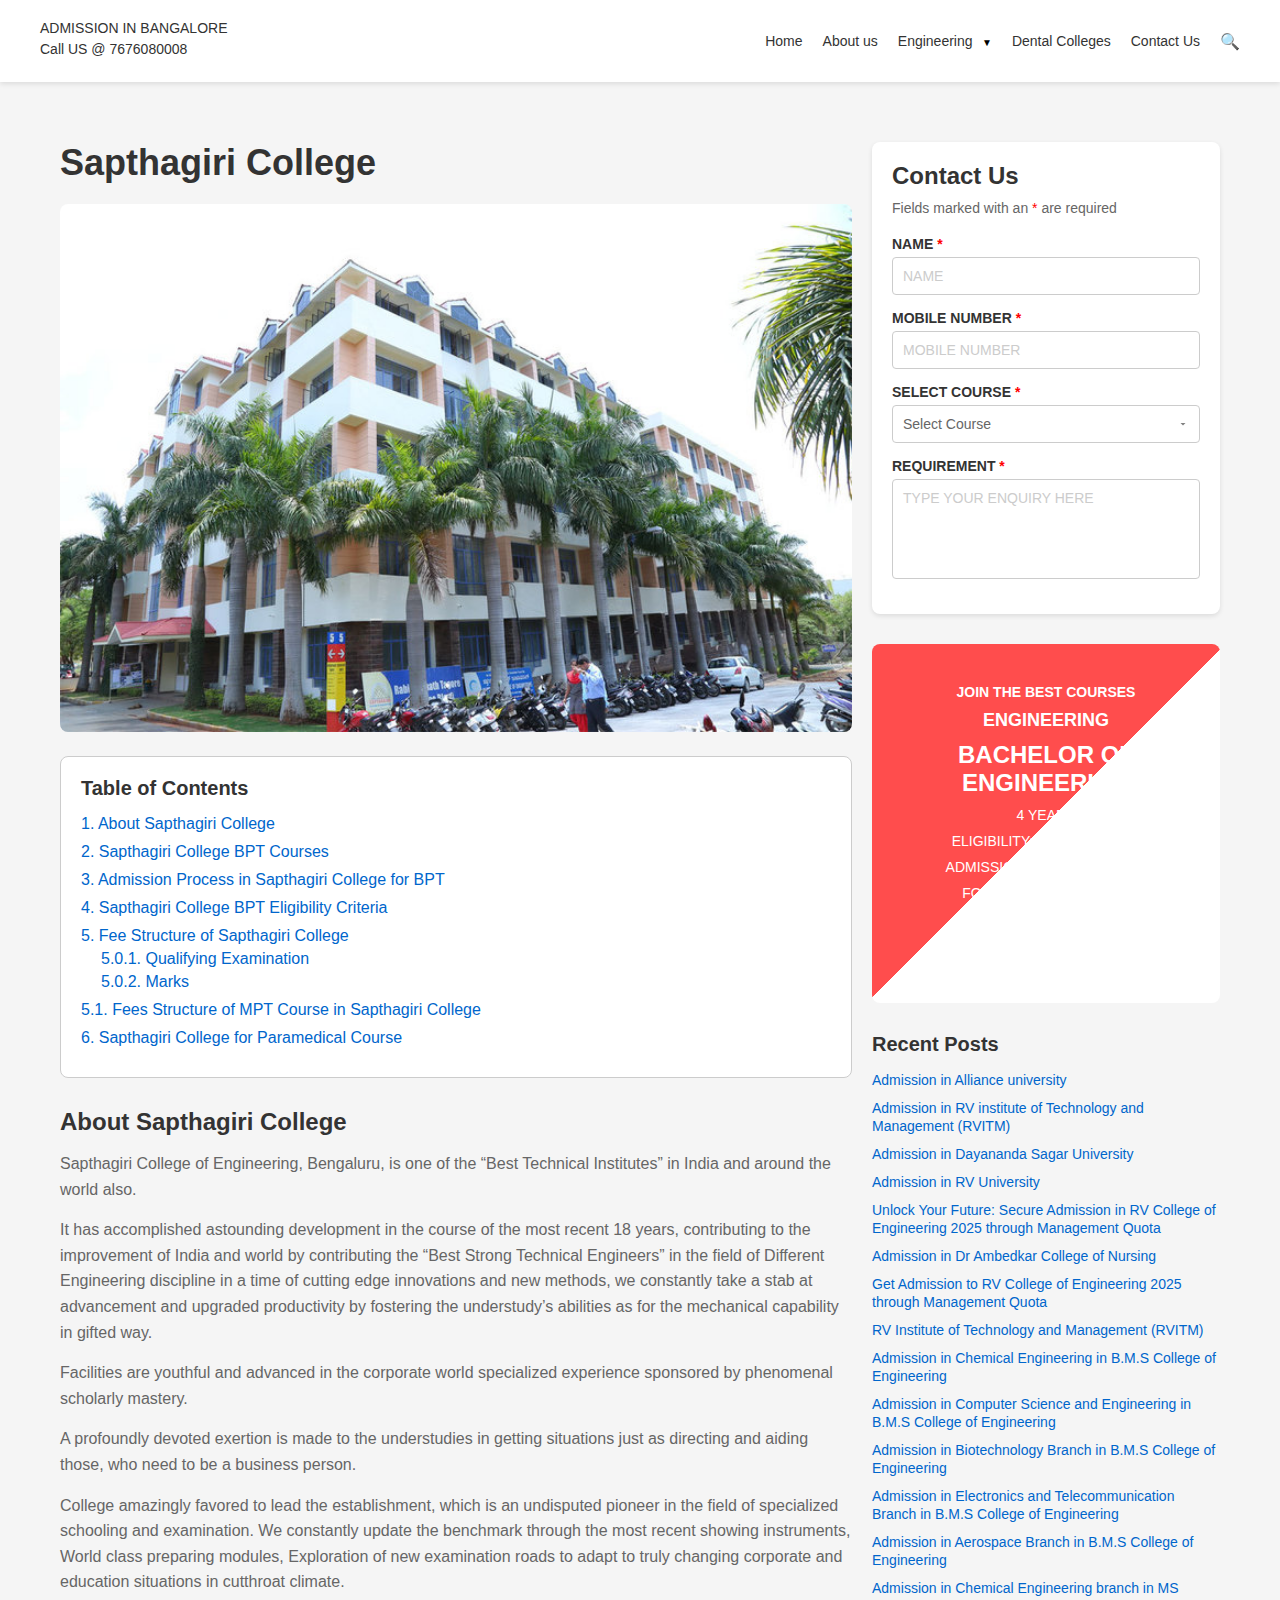
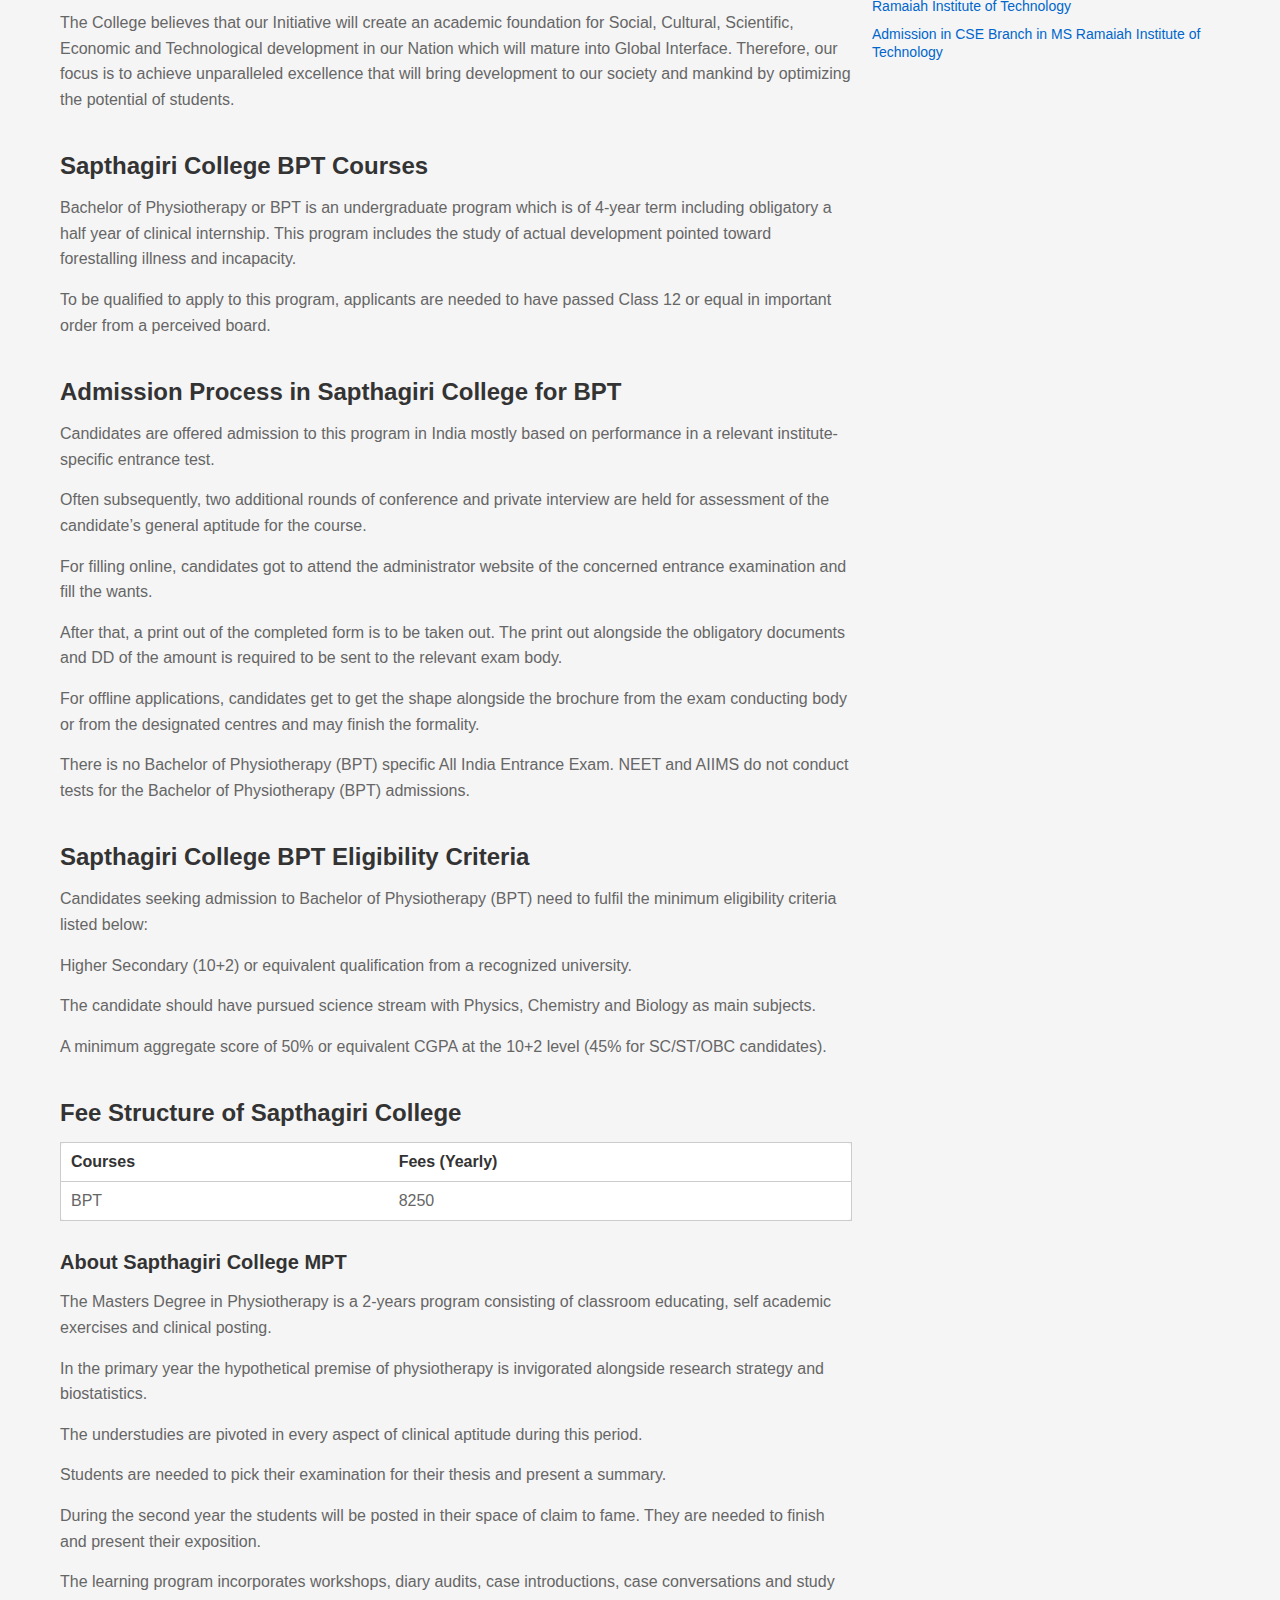
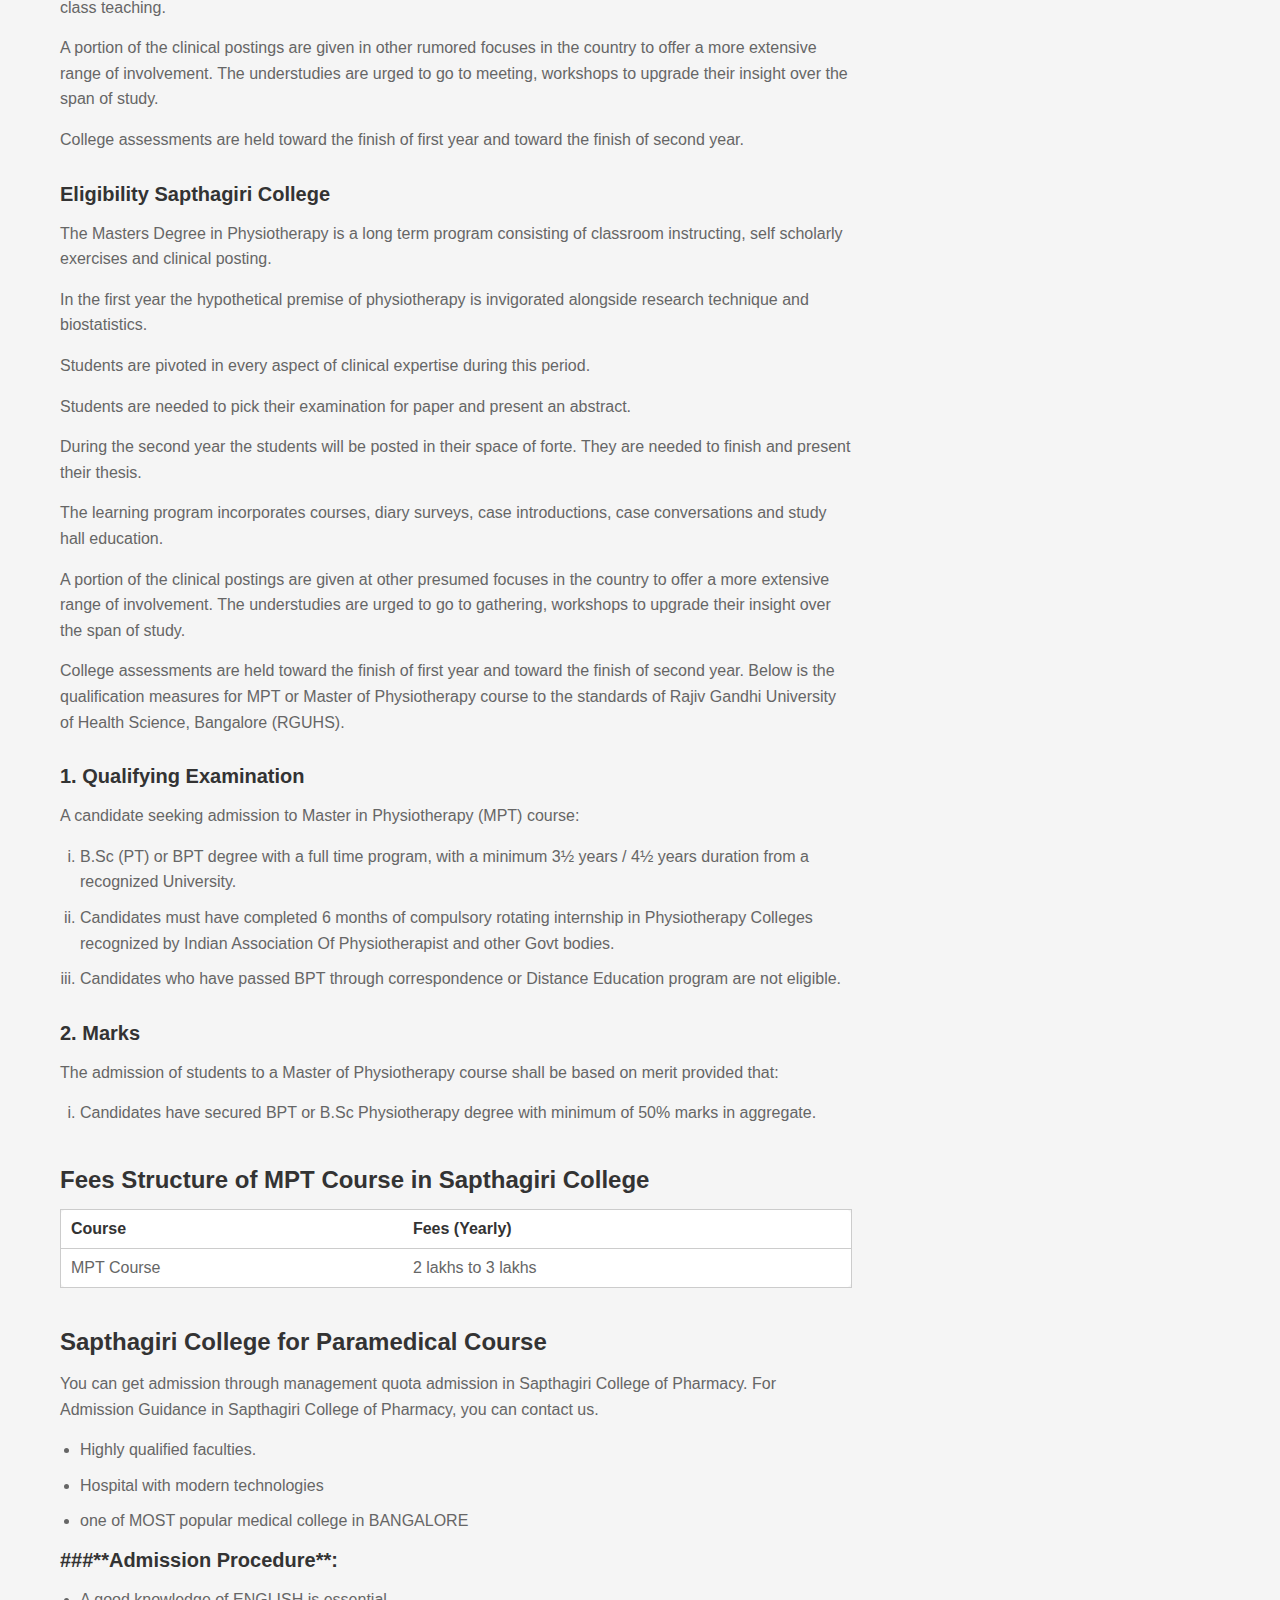
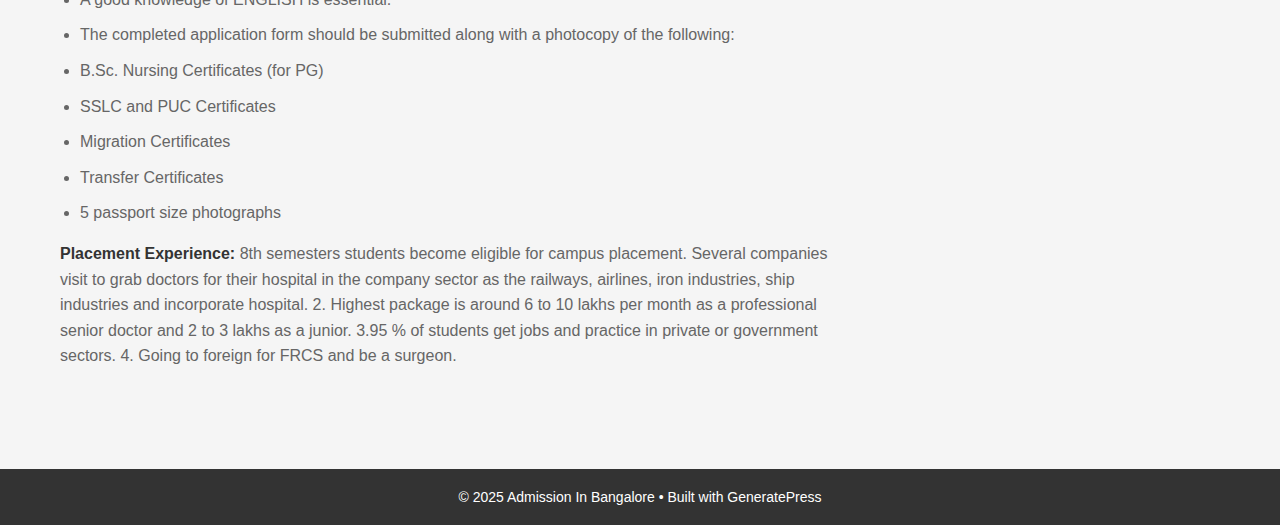
==== COLLEGE_DETAIL/sapthgiriColl.html @ 49c88247 "new" ====
<!DOCTYPE html>
<html lang="en">
<head>
    <meta charset="UTF-8">
    <meta name="viewport" content="width=device-width, initial-scale=1.0">
    <title>Sapthagiri College</title>
    <link rel="stylesheet" href="style.css">
</head>
<body>
    <!-- Header -->
    <header>
        <div class="header-left">
            <p>ADMISSION IN BANGALORE</p>
            <p>Call US @ 7676080008</p>
        </div>
        <nav class="header-right">
            <ul>
                <li><a href="#">Home</a></li>
                <li><a href="#">About us</a></li>
                <li>
                    <a href="#">Engineering</a>
                    <span class="dropdown-arrow">▼</span>
                </li>
                <li><a href="#">Dental Colleges</a></li>
                <li><a href="#">Contact Us</a></li>
                <li><a href="#"><span class="search-icon">🔍</span></a></li>
            </ul>
        </nav>
    </header>

    <!-- Main Content and Sidebar -->
    <div class="container">
        <main class="main-content">
            <section class="college-section">
                <h1>Sapthagiri College</h1>
                <img src="./images/Campus-View-of-Sapthagiri-College-of-Engineering-Bangalore_Campus-View.png" alt="Sapthagiri College Building" class="college-image">

                <!-- Table of Contents -->
                <div class="table-of-contents">
                    <h2>Table of Contents</h2>
                    <ul>
                        <li><a href="#about">1. About Sapthagiri College</a></li>
                        <li><a href="#bpt-courses">2. Sapthagiri College BPT Courses</a></li>
                        <li><a href="#admission-process">3. Admission Process in Sapthagiri College for BPT</a></li>
                        <li><a href="#eligibility">4. Sapthagiri College BPT Eligibility Criteria</a></li>
                        <li><a href="#fee-structure">5. Fee Structure of Sapthagiri College</a>
                            <ul>
                                <li><a href="#qualifying-exam">5.0.1. Qualifying Examination</a></li>
                                <li><a href="#marks">5.0.2. Marks</a></li>
                            </ul>
                        </li>
                        <li><a href="#mpt-fees">5.1. Fees Structure of MPT Course in Sapthagiri College</a></li>
                        <li><a href="#paramedical">6. Sapthagiri College for Paramedical Course</a></li>
                    </ul>
                </div>

                <!-- About Sapthagiri College -->
                <div class="about-section" id="about">
                    <h2>About Sapthagiri College</h2>
                    <p>
                        Sapthagiri College of Engineering, Bengaluru, is one of the “Best Technical Institutes” in India and around the world also.
                    </p>
                    <p>
                        It has accomplished astounding development in the course of the most recent 18 years, contributing to the improvement of India and world by contributing the “Best Strong Technical Engineers” in the field of Different Engineering discipline in a time of cutting edge innovations and new methods, we constantly take a stab at advancement and upgraded productivity by fostering the understudy’s abilities as for the mechanical capability in gifted way.
                    </p>
                    <p>
                        Facilities are youthful and advanced in the corporate world specialized experience sponsored by phenomenal scholarly mastery.
                    </p>
                    <p>
                        A profoundly devoted exertion is made to the understudies in getting situations just as directing and aiding those, who need to be a business person.
                    </p>
                    <p>
                        College amazingly favored to lead the establishment, which is an undisputed pioneer in the field of specialized schooling and examination. We constantly update the benchmark through the most recent showing instruments, World class preparing modules, Exploration of new examination roads to adapt to truly changing corporate and education situations in cutthroat climate.
                    </p>
                    <p>
                        The College believes that our Initiative will create an academic foundation for Social, Cultural, Scientific, Economic and Technological development in our Nation which will mature into Global Interface. Therefore, our focus is to achieve unparalleled excellence that will bring development to our society and mankind by optimizing the potential of students.
                    </p>
                </div>

                <!-- Sapthagiri College BPT Courses -->
                <div class="bpt-courses-section" id="bpt-courses">
                    <h2>Sapthagiri College BPT Courses</h2>
                    <p>
                        Bachelor of Physiotherapy or BPT is an undergraduate program which is of 4-year term including obligatory a half year of clinical internship. This program includes the study of actual development pointed toward forestalling illness and incapacity.
                    </p>
                    <p>
                        To be qualified to apply to this program, applicants are needed to have passed Class 12 or equal in important order from a perceived board.
                    </p>
                </div>

                <!-- Admission Process in Sapthagiri College for BPT -->
                <div class="admission-process-section" id="admission-process">
                    <h2>Admission Process in Sapthagiri College for BPT</h2>
                    <p>
                        Candidates are offered admission to this program in India mostly based on performance in a relevant institute-specific entrance test.
                    </p>
                    <p>
                        Often subsequently, two additional rounds of conference and private interview are held for assessment of the candidate’s general aptitude for the course.
                    </p>
                    <p>
                        For filling online, candidates got to attend the administrator website of the concerned entrance examination and fill the wants.
                    </p>
                    <p>
                        After that, a print out of the completed form is to be taken out. The print out alongside the obligatory documents and DD of the amount is required to be sent to the relevant exam body.
                    </p>
                    <p>
                        For offline applications, candidates get to get the shape alongside the brochure from the exam conducting body or from the designated centres and may finish the formality.
                    </p>
                    <p>
                        There is no Bachelor of Physiotherapy (BPT) specific All India Entrance Exam. NEET and AIIMS do not conduct tests for the Bachelor of Physiotherapy (BPT) admissions.
                    </p>
                </div>

                <!-- Sapthagiri College BPT Eligibility Criteria -->
                <div class="eligibility-section" id="eligibility">
                    <h2>Sapthagiri College BPT Eligibility Criteria</h2>
                    <p>
                        Candidates seeking admission to Bachelor of Physiotherapy (BPT) need to fulfil the minimum eligibility criteria listed below:
                    </p>
                    <p>
                        Higher Secondary (10+2) or equivalent qualification from a recognized university.
                    </p>
                    <p>
                        The candidate should have pursued science stream with Physics, Chemistry and Biology as main subjects.
                    </p>
                    <p>
                        A minimum aggregate score of 50% or equivalent CGPA at the 10+2 level (45% for SC/ST/OBC candidates).
                    </p>
                </div>

                <!-- Fee Structure of Sapthagiri College -->
                <div class="fee-structure-section" id="fee-structure">
                    <h2>Fee Structure of Sapthagiri College</h2>
                    <table>
                        <thead>
                            <tr>
                                <th>Courses</th>
                                <th>Fees (Yearly)</th>
                            </tr>
                        </thead>
                        <tbody>
                            <tr>
                                <td>BPT</td>
                                <td>8250</td>
                            </tr>
                        </tbody>
                    </table>

                    <div class="mpt-description">
                        <h3>About Sapthagiri College MPT</h3>
                        <p>
                            The Masters Degree in Physiotherapy is a 2-years program consisting of classroom educating, self academic exercises and clinical posting.
                        </p>
                        <p>
                            In the primary year the hypothetical premise of physiotherapy is invigorated alongside research strategy and biostatistics.
                        </p>
                        <p>
                            The understudies are pivoted in every aspect of clinical aptitude during this period.
                        </p>
                        <p>
                            Students are needed to pick their examination for their thesis and present a summary.
                        </p>
                        <p>
                            During the second year the students will be posted in their space of claim to fame. They are needed to finish and present their exposition.
                        </p>
                        <p>
                            The learning program incorporates workshops, diary audits, case introductions, case conversations and study class teaching.
                        </p>
                        <p>
                            A portion of the clinical postings are given in other rumored focuses in the country to offer a more extensive range of involvement. The understudies are urged to go to meeting, workshops to upgrade their insight over the span of study.
                        </p>
                        <p>
                            College assessments are held toward the finish of first year and toward the finish of second year.
                        </p>
                    </div>

                    <div class="mpt-eligibility">
                        <h3>Eligibility Sapthagiri College</h3>
                        <p>
                            The Masters Degree in Physiotherapy is a long term program consisting of classroom instructing, self scholarly exercises and clinical posting.
                        </p>
                        <p>
                            In the first year the hypothetical premise of physiotherapy is invigorated alongside research technique and biostatistics.
                        </p>
                        <p>
                            Students are pivoted in every aspect of clinical expertise during this period.
                        </p>
                        <p>
                            Students are needed to pick their examination for paper and present an abstract.
                        </p>
                        <p>
                            During the second year the students will be posted in their space of forte. They are needed to finish and present their thesis.
                        </p>
                        <p>
                            The learning program incorporates courses, diary surveys, case introductions, case conversations and study hall education.
                        </p>
                        <p>
                            A portion of the clinical postings are given at other presumed focuses in the country to offer a more extensive range of involvement. The understudies are urged to go to gathering, workshops to upgrade their insight over the span of study.
                        </p>
                        <p>
                            College assessments are held toward the finish of first year and toward the finish of second year. Below is the qualification measures for MPT or Master of Physiotherapy course to the standards of Rajiv Gandhi University of Health Science, Bangalore (RGUHS).
                        </p>
                    </div>

                    <div class="qualifying-examination" id="qualifying-exam">
                        <h3>1. Qualifying Examination</h3>
                        <p>A candidate seeking admission to Master in Physiotherapy (MPT) course:</p>
                        <ol type="i">
                            <li>B.Sc (PT) or BPT degree with a full time program, with a minimum 3½ years / 4½ years duration from a recognized University.</li>
                            <li>Candidates must have completed 6 months of compulsory rotating internship in Physiotherapy Colleges recognized by Indian Association Of Physiotherapist and other Govt bodies.</li>
                            <li>Candidates who have passed BPT through correspondence or Distance Education program are not eligible.</li>
                        </ol>
                    </div>

                    <div class="marks" id="marks">
                        <h3>2. Marks</h3>
                        <p>The admission of students to a Master of Physiotherapy course shall be based on merit provided that:</p>
                        <ol type="i">
                            <li>Candidates have secured BPT or B.Sc Physiotherapy degree with minimum of 50% marks in aggregate.</li>
                        </ol>
                    </div>
                </div>

                <!-- Fees Structure of MPT Course in Sapthagiri College -->
                <div class="mpt-fee-structure" id="mpt-fees">
                    <h2>Fees Structure of MPT Course in Sapthagiri College</h2>
                    <table>
                        <thead>
                            <tr>
                                <th>Course</th>
                                <th>Fees (Yearly)</th>
                            </tr>
                        </thead>
                        <tbody>
                            <tr>
                                <td>MPT Course</td>
                                <td>2 lakhs to 3 lakhs</td>
                            </tr>
                        </tbody>
                    </table>
                </div>

                <!-- Sapthagiri College for Paramedical Course -->
                <div class="paramedical-section" id="paramedical">
                    <h2>Sapthagiri College for Paramedical Course</h2>
                    <p>
                        You can get admission through management quota admission in Sapthagiri College of Pharmacy. For Admission Guidance in Sapthagiri College of Pharmacy, you can contact us.
                    </p>
                    <ul>
                        <li>Highly qualified faculties.</li>
                        <li>Hospital with modern technologies</li>
                        <li>one of MOST popular medical college in BANGALORE</li>
                    </ul>
                    <h3>###**Admission Procedure**:</h3>
                    <ul>
                        <li>A good knowledge of ENGLISH is essential.</li>
                        <li>The completed application form should be submitted along with a photocopy of the following:</li>
                        <li>B.Sc. Nursing Certificates (for PG)</li>
                        <li>SSLC and PUC Certificates</li>
                        <li>Migration Certificates</li>
                        <li>Transfer Certificates</li>
                        <li>5 passport size photographs</li>
                    </ul>
                    <p>
                        <strong>Placement Experience:</strong> 8th semesters students become eligible for campus placement. Several companies visit to grab doctors for their hospital in the company sector as the railways, airlines, iron industries, ship industries and incorporate hospital. 2. Highest package is around 6 to 10 lakhs per month as a professional senior doctor and 2 to 3 lakhs as a junior. 3.95 % of students get jobs and practice in private or government sectors. 4. Going to foreign for FRCS and be a surgeon.
                    </p>
                </div>
            </section>
        </main>

        <!-- Sidebar -->
        <aside class="sidebar">
            <!-- Contact Form -->
            <div class="contact-form">
                <h2>Contact Us</h2>
                <p>Fields marked with an <span class="required">*</span> are required</p>
                <form>
                    <label for="name">NAME <span class="required">*</span></label>
                    <input type="text" id="name" placeholder="NAME" required>

                    <label for="mobile">MOBILE NUMBER <span class="required">*</span></label>
                    <input type="text" id="mobile" placeholder="MOBILE NUMBER" required>

                    <label for="course">SELECT COURSE <span class="required">*</span></label>
                    <select id="course" required>
                        <option value="" disabled selected>Select Course</option>
                        <option value="engineering">Engineering</option>
                        <option value="dental">Dental</option>
                    </select>

                    <label for="enquiry">REQUIREMENT <span class="required">*</span></label>
                    <textarea id="enquiry" placeholder="TYPE YOUR ENQUIRY HERE" required></textarea>
                </form>
            </div>

            <!-- Advertisement -->
            <div class="advertisement">
                <div class="ad-content">
                    <p class="ad-title">JOIN THE BEST COURSES</p>
                    <h3>ENGINEERING</h3>
                    <h2>BACHELOR OF ENGINEERING</h2>
                    <p>4 YEARS</p>
                    <p>ELIGIBILITY: 10+2 (min. 50%)</p>
                    <p>ADMISSION OPEN 2024 - 2025</p>
                    <p>FOR FURTHER ENQUIRY</p>
                    <p>Call US @ 7676080008</p>
                    <p>www.admissioninbangalore.in</p>
                </div>
            </div>

            <!-- Recent Posts -->
            <div class="recent-posts">
                <h3>Recent Posts</h3>
                <ul>
                    <li><a href="#">Admission in Alliance university</a></li>
                    <li><a href="#">Admission in RV institute of Technology and Management (RVITM)</a></li>
                    <li><a href="#">Admission in Dayananda Sagar University</a></li>
                    <li><a href="#">Admission in RV University</a></li>
                    <li><a href="#">Unlock Your Future: Secure Admission in RV College of Engineering 2025 through Management Quota</a></li>
                    <li><a href="#">Admission in Dr Ambedkar College of Nursing</a></li>
                    <li><a href="#">Get Admission to RV College of Engineering 2025 through Management Quota</a></li>
                    <li><a href="#">RV Institute of Technology and Management (RVITM)</a></li>
                    <li><a href="#">Admission in Chemical Engineering in B.M.S College of Engineering</a></li>
                    <li><a href="#">Admission in Computer Science and Engineering in B.M.S College of Engineering</a></li>
                    <li><a href="#">Admission in Biotechnology Branch in B.M.S College of Engineering</a></li>
                    <li><a href="#">Admission in Electronics and Telecommunication Branch in B.M.S College of Engineering</a></li>
                    <li><a href="#">Admission in Aerospace Branch in B.M.S College of Engineering</a></li>
                    <li><a href="#">Admission in Chemical Engineering branch in MS Ramaiah Institute of Technology</a></li>
                    <li><a href="#">Admission in CSE Branch in MS Ramaiah Institute of Technology</a></li>
                </ul>
            </div>
        </aside>
    </div>

    <!-- Footer -->
    <footer>
        <p>© 2025 Admission In Bangalore • Built with GeneratePress</p>
    </footer>
</body>
</html>
---- COLLEGE_DETAIL/style.css ----
* {
    margin: 0;
    padding: 0;
    box-sizing: border-box;
    font-family: Arial, sans-serif;
}

body {
    background-color: #f5f5f5;
}

/* Header Styles */
header {
    display: flex;
    justify-content: space-between;
    align-items: center;
    padding: 20px 40px;
    background-color: #fff;
    box-shadow: 0 2px 5px rgba(0, 0, 0, 0.1);
}

.header-left p {
    font-size: 14px;
    color: #333;
    margin-bottom: 5px;
}

.header-right ul {
    list-style: none;
    display: flex;
    align-items: center;
}

.header-right ul li {
    margin-left: 20px;
}

.header-right ul li a {
    text-decoration: none;
    color: #333;
    font-size: 14px;
}

.header-right ul li .dropdown-arrow {
    font-size: 10px;
    margin-left: 5px;
}

.header-right ul li .search-icon {
    font-size: 16px;
}

/* Main Content and Sidebar */
.container {
    display: flex;
    max-width: 1200px;
    margin: 40px auto;
    padding: 20px;
}

.main-content {
    width: 70%;
}

.college-section {
    padding-right: 20px;
}

.college-section h1 {
    font-size: 36px;
    color: #333;
    margin-bottom: 20px;
}

.college-image {
    width: 100%;
    height: auto;
    border-radius: 8px;
    margin-bottom: 20px;
}

/* Table of Contents Styles */
.table-of-contents {
    background-color: #fff;
    border: 1px solid #ccc;
    border-radius: 8px;
    padding: 20px;
    margin-bottom: 30px;
}

.table-of-contents h2 {
    font-size: 20px;
    color: #333;
    margin-bottom: 15px;
}

.table-of-contents ul {
    list-style: none;
}

.table-of-contents ul li {
    margin-bottom: 10px;
}

.table-of-contents ul li a {
    text-decoration: none;
    color: #0066cc;
    font-size: 16px;
}

.table-of-contents ul li a:hover {
    text-decoration: underline;
}

.table-of-contents ul ul {
    margin-left: 20px;
    margin-top: 5px;
}

.table-of-contents ul ul li {
    margin-bottom: 5px;
}

/* Section Styles */
.about-section,
.bpt-courses-section,
.admission-process-section,
.eligibility-section,
.fee-structure-section,
.mpt-fee-structure,
.paramedical-section {
    margin-bottom: 40px;
}

.about-section h2,
.bpt-courses-section h2,
.admission-process-section h2,
.eligibility-section h2,
.fee-structure-section h2,
.mpt-fee-structure h2,
.paramedical-section h2 {
    font-size: 24px;
    color: #333;
    margin-bottom: 15px;
}

.about-section p,
.bpt-courses-section p,
.admission-process-section p,
.eligibility-section p,
.fee-structure-section p,
.mpt-fee-structure p,
.paramedical-section p {
    font-size: 16px;
    color: #666;
    line-height: 1.6;
    margin-bottom: 15px;
}

/* Fee Structure and MPT Description */
.fee-structure-section table,
.mpt-fee-structure table {
    width: 100%;
    border-collapse: collapse;
    margin-bottom: 30px;
    background-color: #fff;
    border: 1px solid #ccc;
    border-radius: 8px;
}

.fee-structure-section table th,
.fee-structure-section table td,
.mpt-fee-structure table th,
.mpt-fee-structure table td {
    padding: 10px;
    text-align: left;
    border-bottom: 1px solid #ccc;
}

.fee-structure-section table th,
.mpt-fee-structure table th {
    font-size: 16px;
    color: #333;
    font-weight: bold;
}

.fee-structure-section table td,
.mpt-fee-structure table td {
    font-size: 16px;
    color: #666;
}

.mpt-description,
.mpt-eligibility,
.qualifying-examination,
.marks {
    margin-bottom: 30px;
}

.mpt-description h3,
.mpt-eligibility h3,
.qualifying-examination h3,
.marks h3,
.paramedical-section h3 {
    font-size: 20px;
    color: #333;
    margin-bottom: 15px;
}

.mpt-description p,
.mpt-eligibility p,
.qualifying-examination p,
.marks p {
    font-size: 16px;
    color: #666;
    line-height: 1.6;
    margin-bottom: 15px;
}

.qualifying-examination ol,
.marks ol {
    padding-left: 20px;
}

.qualifying-examination ol li,
.marks ol li {
    font-size: 16px;
    color: #666;
    line-height: 1.6;
    margin-bottom: 10px;
}

/* Paramedical Section */
.paramedical-section ul {
    list-style: disc;
    padding-left: 20px;
    margin-bottom: 15px;
}

.paramedical-section ul li {
    font-size: 16px;
    color: #666;
    line-height: 1.6;
    margin-bottom: 10px;
}

.paramedical-section strong {
    color: #333;
}

/* Sidebar Styles */
.sidebar {
    width: 30%;
}

.contact-form {
    background-color: #fff;
    padding: 20px;
    border-radius: 8px;
    box-shadow: 0 2px 5px rgba(0, 0, 0, 0.1);
    margin-bottom: 30px;
}

.contact-form h2 {
    font-size: 24px;
    color: #333;
    margin-bottom: 10px;
}

.contact-form p {
    font-size: 14px;
    color: #666;
    margin-bottom: 20px;
}

.contact-form .required {
    color: red;
}

.contact-form form {
    display: flex;
    flex-direction: column;
}

.contact-form form label {
    font-size: 14px;
    color: #333;
    margin-bottom: 5px;
    font-weight: bold;
}

.contact-form form input,
.contact-form form select,
.contact-form form textarea {
    width: 100%;
    padding: 10px;
    margin-bottom: 15px;
    border: 1px solid #ccc;
    border-radius: 4px;
    font-size: 14px;
    color: #666;
}

.contact-form form input::placeholder,
.contact-form form textarea::placeholder {
    color: #ccc;
}

.contact-form form select {
    appearance: none;
    background: url('data:image/svg+xml;utf8,<svg fill="gray" height="24" viewBox="0 0 24 24" width="24" xmlns="http://www.w3.org/2000/svg"><path d="M7 10l5 5 5-5z"/></svg>') no-repeat right 10px center;
    background-size: 12px;
}

.contact-form form textarea {
    height: 100px;
    resize: none;
}

.advertisement {
    background: linear-gradient(135deg, #ff4d4d 50%, #fff 50%);
    border-radius: 8px;
    padding: 20px;
    margin-bottom: 30px;
    text-align: center;
    color: #fff;
}

.ad-content {
    background: url('student-image.jpg') no-repeat center;
    background-size: cover;
    padding: 20px;
    border-radius: 8px;
}

.ad-content .ad-title {
    font-size: 14px;
    font-weight: bold;
    margin-bottom: 10px;
}

.ad-content h3 {
    font-size: 18px;
    margin-bottom: 10px;
}

.ad-content h2 {
    font-size: 24px;
    margin-bottom: 10px;
}

.ad-content p {
    font-size: 14px;
    margin-bottom: 10px;
}

.recent-posts h3 {
    font-size: 20px;
    color: #333;
    margin-bottom: 15px;
}

.recent-posts ul {
    list-style: none;
}

.recent-posts ul li {
    margin-bottom: 10px;
}

.recent-posts ul li a {
    text-decoration: none;
    color: #0066cc;
    font-size: 14px;
}

.recent-posts ul li a:hover {
    text-decoration: underline;
}

/* Footer Styles */
footer {
    background-color: #333;
    color: #fff;
    text-align: center;
    padding: 20px;
    font-size: 14px;
}
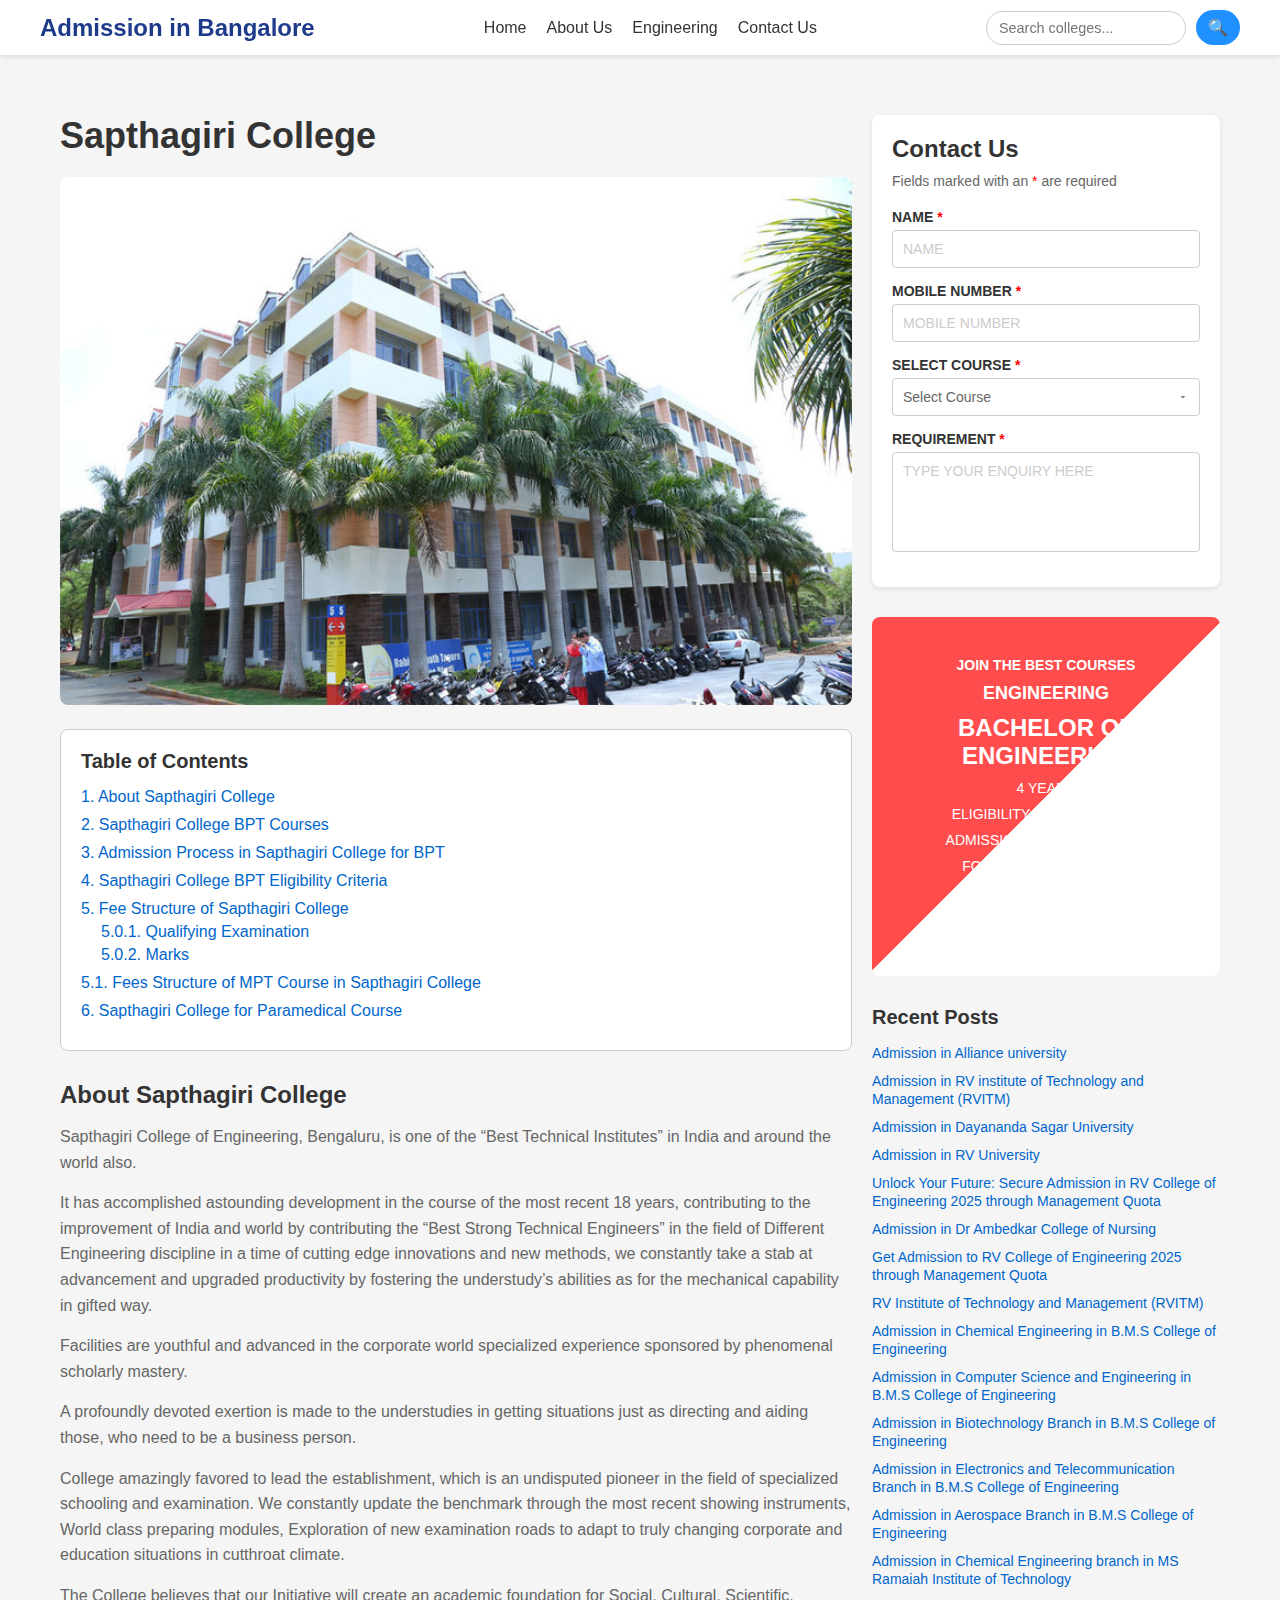
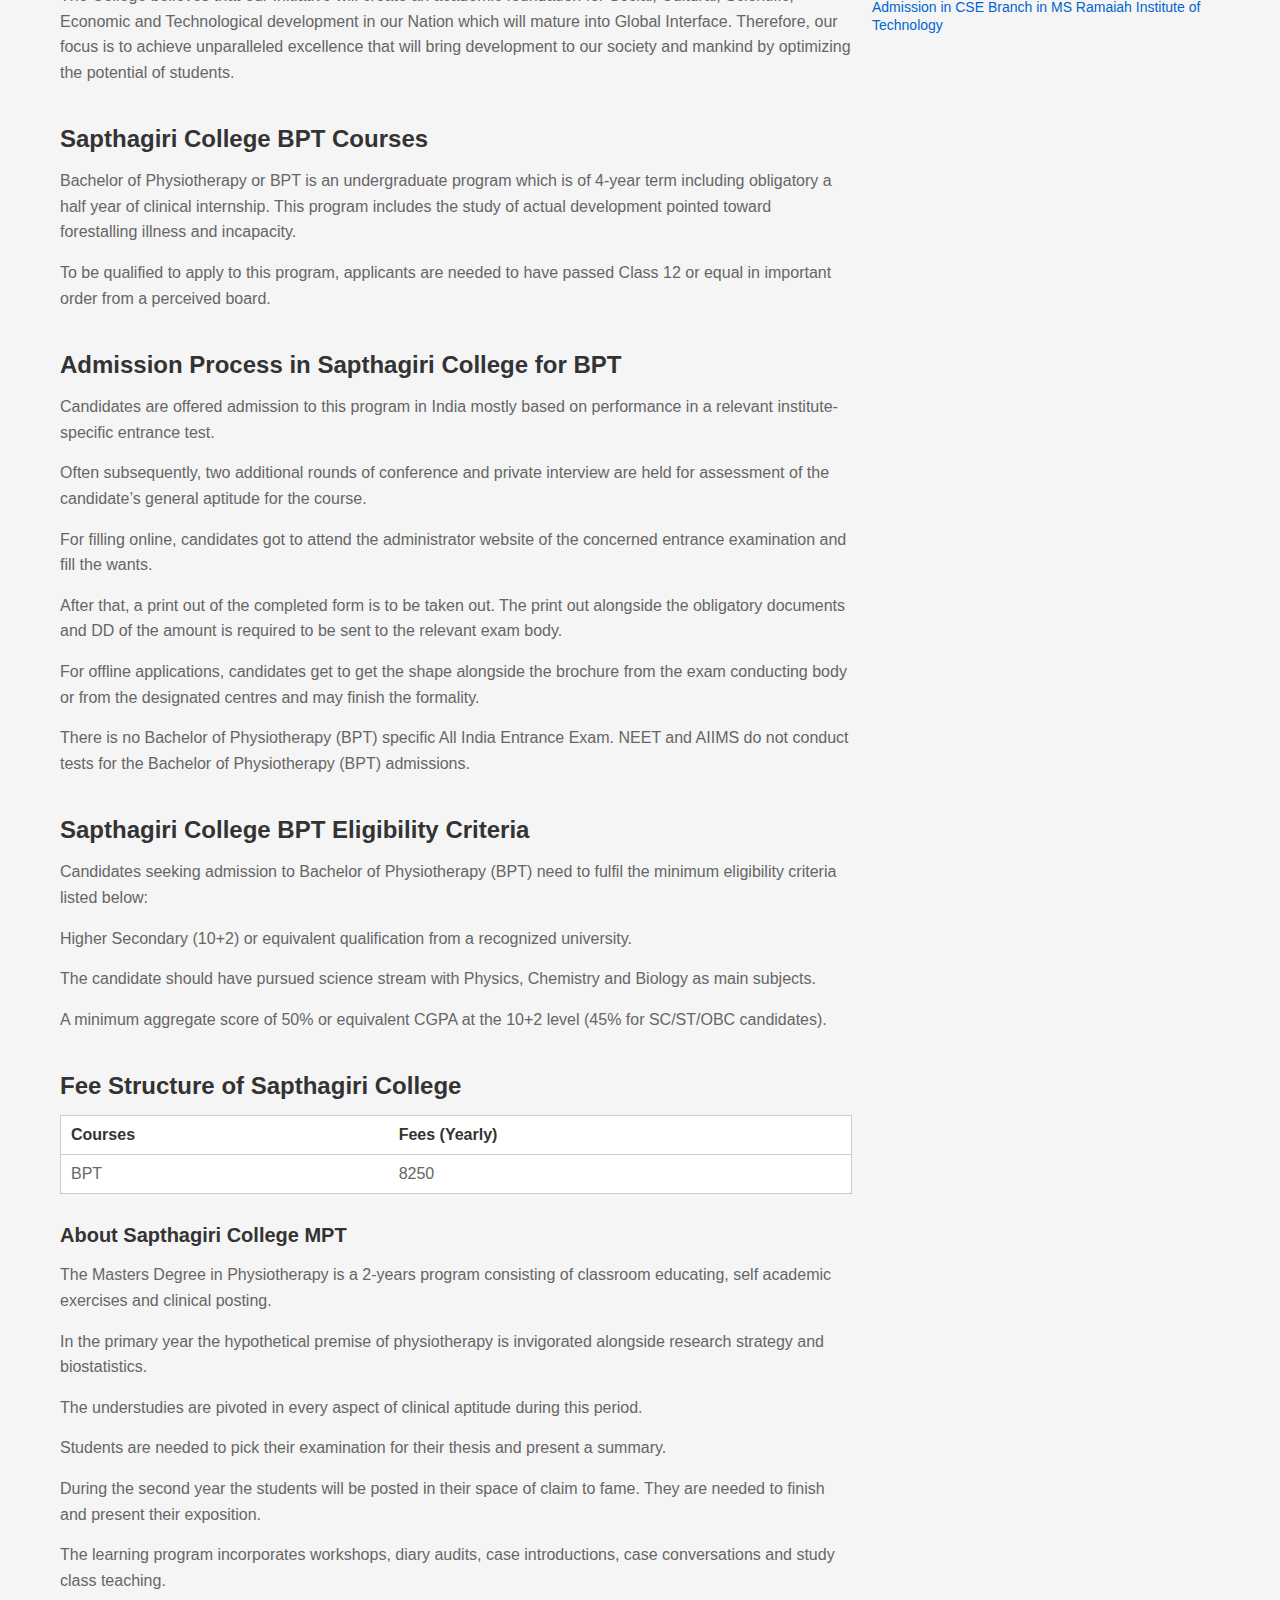
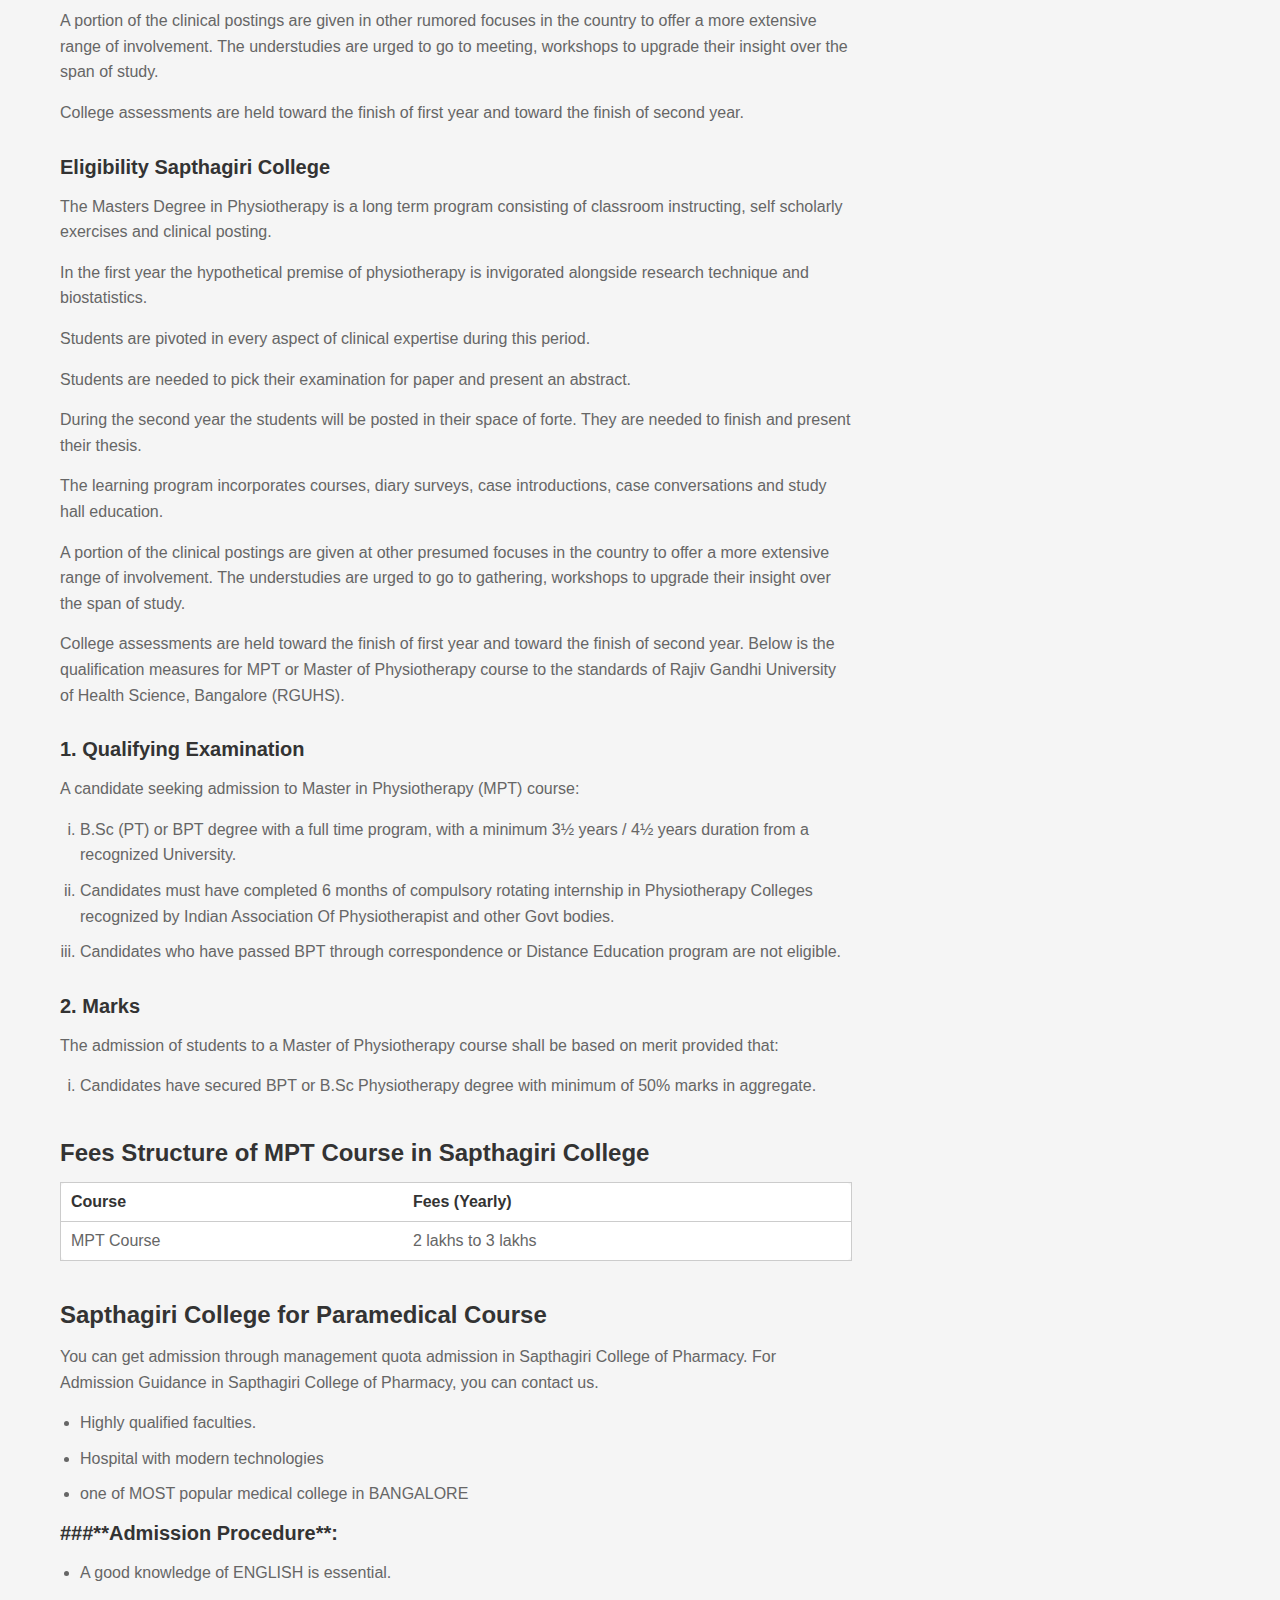
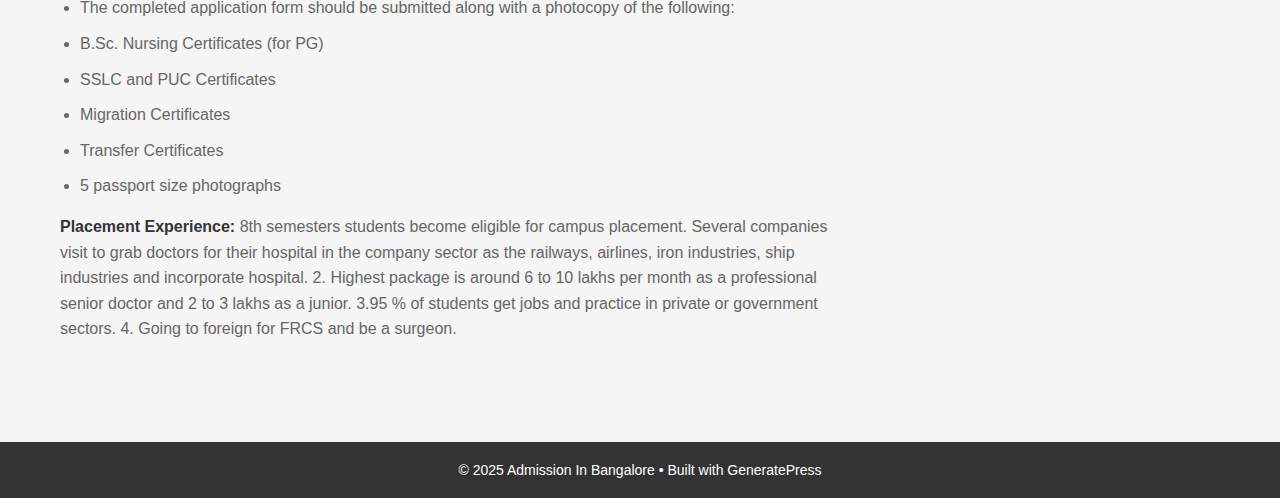
==== commit 04e53d2e: "new coomit" ====
--- a/COLLEGE_DETAIL/sapthgiriColl.html
+++ b/COLLEGE_DETAIL/sapthgiriColl.html
@@ -4,29 +4,37 @@
     <meta charset="UTF-8">
     <meta name="viewport" content="width=device-width, initial-scale=1.0">
     <title>Sapthagiri College</title>
-    <link rel="stylesheet" href="style.css">
+    <link rel="stylesheet" href="sapthGiri.css">
 </head>
 <body>
-    <!-- Header -->
-    <header>
-        <div class="header-left">
-            <p>ADMISSION IN BANGALORE</p>
-            <p>Call US @ 7676080008</p>
+   <!-- Header Section -->
+   <header class="header">
+    <div class="header-content">
+        <div class="logo">
+            <a href="#">Admission in Bangalore</a>
         </div>
-        <nav class="header-right">
+        <nav class="navbar">
             <ul>
-                <li><a href="#">Home</a></li>
-                <li><a href="#">About us</a></li>
-                <li>
-                    <a href="#">Engineering</a>
-                    <span class="dropdown-arrow">▼</span>
+                <li><a href="#main-section">Home</a></li>
+                <li><a href="#about-us">About Us</a></li>
+                <li class="dropdown">
+                    <a href="#engineering-colleges" class="dropbtn">Engineering</a>
+                    <div class="dropdown-content">
+                        <a href="#dayananda-sagar">Dayananda Sagar Engineering</a>
+                        <a href="#ms-ramaiah">MS Ramaiah Institute of Technology</a>
+                        <a href="#bms-college">BMS College of Engineering</a>
+                        <a href="#rv-college">RV College of Engineering</a>
+                    </div>
                 </li>
-                <li><a href="#">Dental Colleges</a></li>
-                <li><a href="#">Contact Us</a></li>
-                <li><a href="#"><span class="search-icon">🔍</span></a></li>
+                <li><a href="#contact-us">Contact Us</a></li>
             </ul>
         </nav>
-    </header>
+        <div class="search-bar">
+            <input type="text" id="searchInput" placeholder="Search colleges...">
+            <button id="searchButton">🔍</button>
+        </div>
+    </div>
+</header>
 
     <!-- Main Content and Sidebar -->
     <div class="container">
--- a/COLLEGE_DETAIL/sapthGiri.css
+++ b/COLLEGE_DETAIL/sapthGiri.css
@@ -0,0 +1,471 @@
+* {
+    margin: 0;
+    padding: 0;
+    box-sizing: border-box;
+    font-family: Arial, sans-serif;
+}
+
+body {
+    background-color: #f5f5f5;
+}
+
+/* Header Styles */
+* {
+    margin: 0;
+    padding: 0;
+    box-sizing: border-box;
+    font-family: Arial, sans-serif;
+}
+
+/* Header Section */
+.header {
+    background: #fff;
+    box-shadow: 0 2px 5px rgba(0, 0, 0, 0.1);
+    position: sticky;
+    top: 0;
+    z-index: 1000;
+    padding: 10px 20px;
+}
+
+.header-content {
+    display: flex;
+    align-items: center;
+    justify-content: space-between;
+    max-width: 1200px;
+    margin: 0 auto;
+}
+
+.logo a {
+    font-size: 1.5rem;
+    color: #1e3a8a;
+    text-decoration: none;
+    font-weight: bold;
+}
+
+.navbar ul {
+    list-style: none;
+    display: flex;
+    gap: 20px;
+}
+
+.navbar ul li {
+    position: relative;
+}
+
+.navbar ul li a {
+    text-decoration: none;
+    color: #333;
+    font-size: 1rem;
+    transition: color 0.3s ease;
+}
+
+.navbar ul li a:hover {
+    color: #1e90ff;
+}
+
+/* Dropdown Menu */
+.dropdown {
+    position: relative;
+}
+
+.dropdown .dropbtn {
+    cursor: pointer;
+}
+
+.dropdown-content {
+    display: none;
+    position: absolute;
+    background: #fff;
+    min-width: 200px;
+    box-shadow: 0 4px 8px rgba(0, 0, 0, 0.1);
+    z-index: 1;
+    border-radius: 5px;
+    top: 100%;
+    left: 0;
+}
+
+.dropdown-content a {
+    display: block;
+    padding: 10px 15px;
+    color: #333;
+    text-decoration: none;
+    font-size: 0.9rem;
+    transition: background 0.3s ease;
+}
+
+.dropdown-content a:hover {
+    background: #f5f5f5;
+}
+
+.dropdown:hover .dropdown-content {
+    display: block;
+}
+
+/* Search Bar */
+.search-bar {
+    display: flex;
+    align-items: center;
+    gap: 10px;
+}
+
+.search-bar input {
+    padding: 8px 12px;
+    border: 1px solid #ccc;
+    border-radius: 20px;
+    font-size: 0.9rem;
+    outline: none;
+    width: 200px;
+}
+
+.search-bar button {
+    background: #1e90ff;
+    color: white;
+    border: none;
+    padding: 8px 12px;
+    border-radius: 20px;
+    cursor: pointer;
+    font-size: 1rem;
+    transition: background 0.3s ease;
+}
+
+.search-bar button:hover {
+    background: #1c86ee;
+}
+
+
+/* Main Content and Sidebar */
+.container {
+    display: flex;
+    max-width: 1200px;
+    margin: 40px auto;
+    padding: 20px;
+}
+
+.main-content {
+    width: 70%;
+}
+
+.college-section {
+    padding-right: 20px;
+}
+
+.college-section h1 {
+    font-size: 36px;
+    color: #333;
+    margin-bottom: 20px;
+}
+
+.college-image {
+    width: 100%;
+    height: auto;
+    border-radius: 8px;
+    margin-bottom: 20px;
+}
+
+/* Table of Contents Styles */
+.table-of-contents {
+    background-color: #fff;
+    border: 1px solid #ccc;
+    border-radius: 8px;
+    padding: 20px;
+    margin-bottom: 30px;
+}
+
+.table-of-contents h2 {
+    font-size: 20px;
+    color: #333;
+    margin-bottom: 15px;
+}
+
+.table-of-contents ul {
+    list-style: none;
+}
+
+.table-of-contents ul li {
+    margin-bottom: 10px;
+}
+
+.table-of-contents ul li a {
+    text-decoration: none;
+    color: #0066cc;
+    font-size: 16px;
+}
+
+.table-of-contents ul li a:hover {
+    text-decoration: underline;
+}
+
+.table-of-contents ul ul {
+    margin-left: 20px;
+    margin-top: 5px;
+}
+
+.table-of-contents ul ul li {
+    margin-bottom: 5px;
+}
+
+/* Section Styles */
+.about-section,
+.bpt-courses-section,
+.admission-process-section,
+.eligibility-section,
+.fee-structure-section,
+.mpt-fee-structure,
+.paramedical-section {
+    margin-bottom: 40px;
+}
+
+.about-section h2,
+.bpt-courses-section h2,
+.admission-process-section h2,
+.eligibility-section h2,
+.fee-structure-section h2,
+.mpt-fee-structure h2,
+.paramedical-section h2 {
+    font-size: 24px;
+    color: #333;
+    margin-bottom: 15px;
+}
+
+.about-section p,
+.bpt-courses-section p,
+.admission-process-section p,
+.eligibility-section p,
+.fee-structure-section p,
+.mpt-fee-structure p,
+.paramedical-section p {
+    font-size: 16px;
+    color: #666;
+    line-height: 1.6;
+    margin-bottom: 15px;
+}
+
+/* Fee Structure and MPT Description */
+.fee-structure-section table,
+.mpt-fee-structure table {
+    width: 100%;
+    border-collapse: collapse;
+    margin-bottom: 30px;
+    background-color: #fff;
+    border: 1px solid #ccc;
+    border-radius: 8px;
+}
+
+.fee-structure-section table th,
+.fee-structure-section table td,
+.mpt-fee-structure table th,
+.mpt-fee-structure table td {
+    padding: 10px;
+    text-align: left;
+    border-bottom: 1px solid #ccc;
+}
+
+.fee-structure-section table th,
+.mpt-fee-structure table th {
+    font-size: 16px;
+    color: #333;
+    font-weight: bold;
+}
+
+.fee-structure-section table td,
+.mpt-fee-structure table td {
+    font-size: 16px;
+    color: #666;
+}
+
+.mpt-description,
+.mpt-eligibility,
+.qualifying-examination,
+.marks {
+    margin-bottom: 30px;
+}
+
+.mpt-description h3,
+.mpt-eligibility h3,
+.qualifying-examination h3,
+.marks h3,
+.paramedical-section h3 {
+    font-size: 20px;
+    color: #333;
+    margin-bottom: 15px;
+}
+
+.mpt-description p,
+.mpt-eligibility p,
+.qualifying-examination p,
+.marks p {
+    font-size: 16px;
+    color: #666;
+    line-height: 1.6;
+    margin-bottom: 15px;
+}
+
+.qualifying-examination ol,
+.marks ol {
+    padding-left: 20px;
+}
+
+.qualifying-examination ol li,
+.marks ol li {
+    font-size: 16px;
+    color: #666;
+    line-height: 1.6;
+    margin-bottom: 10px;
+}
+
+/* Paramedical Section */
+.paramedical-section ul {
+    list-style: disc;
+    padding-left: 20px;
+    margin-bottom: 15px;
+}
+
+.paramedical-section ul li {
+    font-size: 16px;
+    color: #666;
+    line-height: 1.6;
+    margin-bottom: 10px;
+}
+
+.paramedical-section strong {
+    color: #333;
+}
+
+/* Sidebar Styles */
+.sidebar {
+    width: 30%;
+}
+
+.contact-form {
+    background-color: #fff;
+    padding: 20px;
+    border-radius: 8px;
+    box-shadow: 0 2px 5px rgba(0, 0, 0, 0.1);
+    margin-bottom: 30px;
+}
+
+.contact-form h2 {
+    font-size: 24px;
+    color: #333;
+    margin-bottom: 10px;
+}
+
+.contact-form p {
+    font-size: 14px;
+    color: #666;
+    margin-bottom: 20px;
+}
+
+.contact-form .required {
+    color: red;
+}
+
+.contact-form form {
+    display: flex;
+    flex-direction: column;
+}
+
+.contact-form form label {
+    font-size: 14px;
+    color: #333;
+    margin-bottom: 5px;
+    font-weight: bold;
+}
+
+.contact-form form input,
+.contact-form form select,
+.contact-form form textarea {
+    width: 100%;
+    padding: 10px;
+    margin-bottom: 15px;
+    border: 1px solid #ccc;
+    border-radius: 4px;
+    font-size: 14px;
+    color: #666;
+}
+
+.contact-form form input::placeholder,
+.contact-form form textarea::placeholder {
+    color: #ccc;
+}
+
+.contact-form form select {
+    appearance: none;
+    background: url('data:image/svg+xml;utf8,<svg fill="gray" height="24" viewBox="0 0 24 24" width="24" xmlns="http://www.w3.org/2000/svg"><path d="M7 10l5 5 5-5z"/></svg>') no-repeat right 10px center;
+    background-size: 12px;
+}
+
+.contact-form form textarea {
+    height: 100px;
+    resize: none;
+}
+
+.advertisement {
+    background: linear-gradient(135deg, #ff4d4d 50%, #fff 50%);
+    border-radius: 8px;
+    padding: 20px;
+    margin-bottom: 30px;
+    text-align: center;
+    color: #fff;
+}
+
+.ad-content {
+    background: url('student-image.jpg') no-repeat center;
+    background-size: cover;
+    padding: 20px;
+    border-radius: 8px;
+}
+
+.ad-content .ad-title {
+    font-size: 14px;
+    font-weight: bold;
+    margin-bottom: 10px;
+}
+
+.ad-content h3 {
+    font-size: 18px;
+    margin-bottom: 10px;
+}
+
+.ad-content h2 {
+    font-size: 24px;
+    margin-bottom: 10px;
+}
+
+.ad-content p {
+    font-size: 14px;
+    margin-bottom: 10px;
+}
+
+.recent-posts h3 {
+    font-size: 20px;
+    color: #333;
+    margin-bottom: 15px;
+}
+
+.recent-posts ul {
+    list-style: none;
+}
+
+.recent-posts ul li {
+    margin-bottom: 10px;
+}
+
+.recent-posts ul li a {
+    text-decoration: none;
+    color: #0066cc;
+    font-size: 14px;
+}
+
+.recent-posts ul li a:hover {
+    text-decoration: underline;
+}
+
+/* Footer Styles */
+footer {
+    background-color: #333;
+    color: #fff;
+    text-align: center;
+    padding: 20px;
+    font-size: 14px;
+}